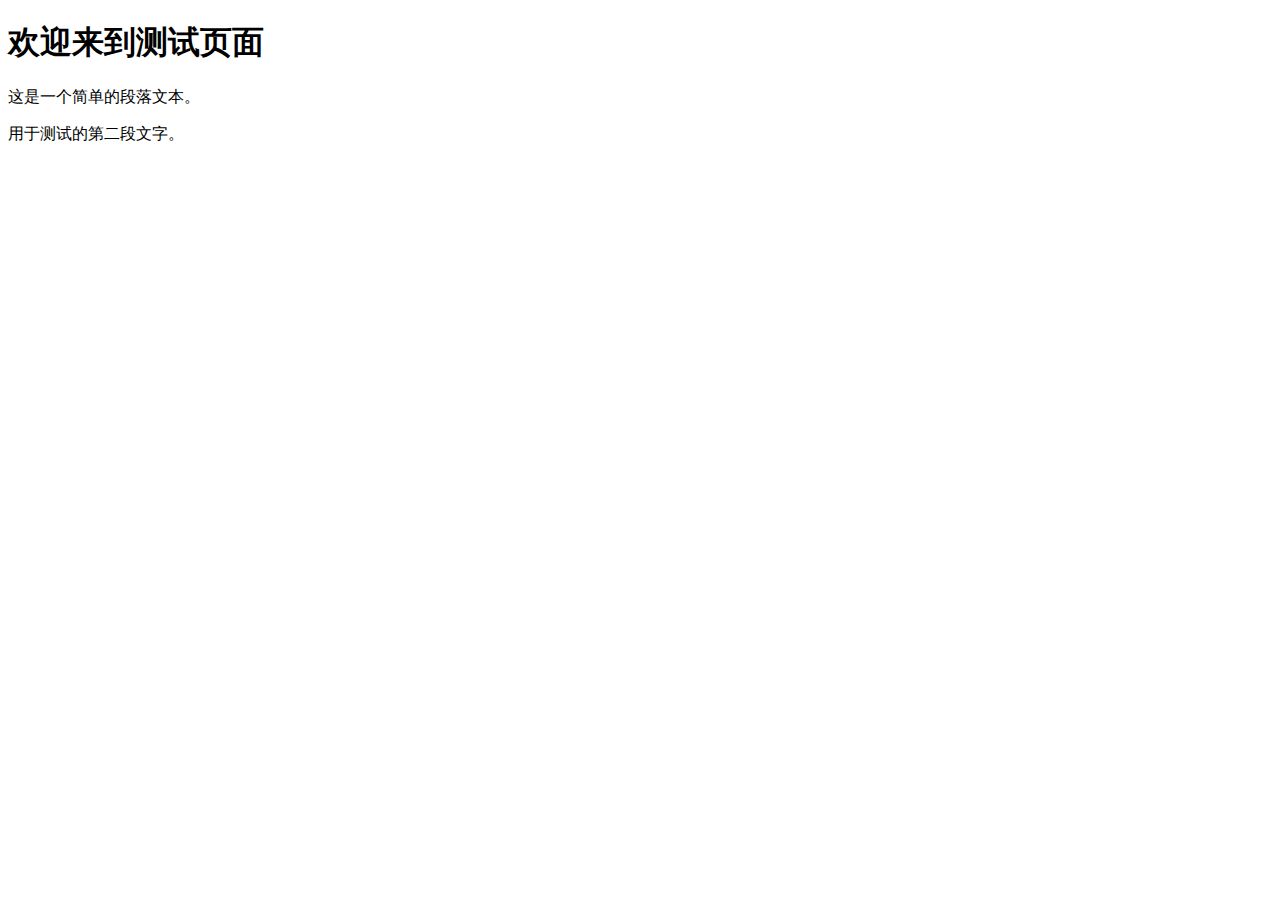
==== index.html @ 61f0b95f "init" ====
<!DOCTYPE html>
<html lang="zh">
<head>
    <meta charset="UTF-8">
    <title>测试页面</title>
</head>
<body>
    <h1>欢迎来到测试页面</h1>
    <p>这是一个简单的段落文本。</p>
    <p>用于测试的第二段文字。</p>
</body>
</html>
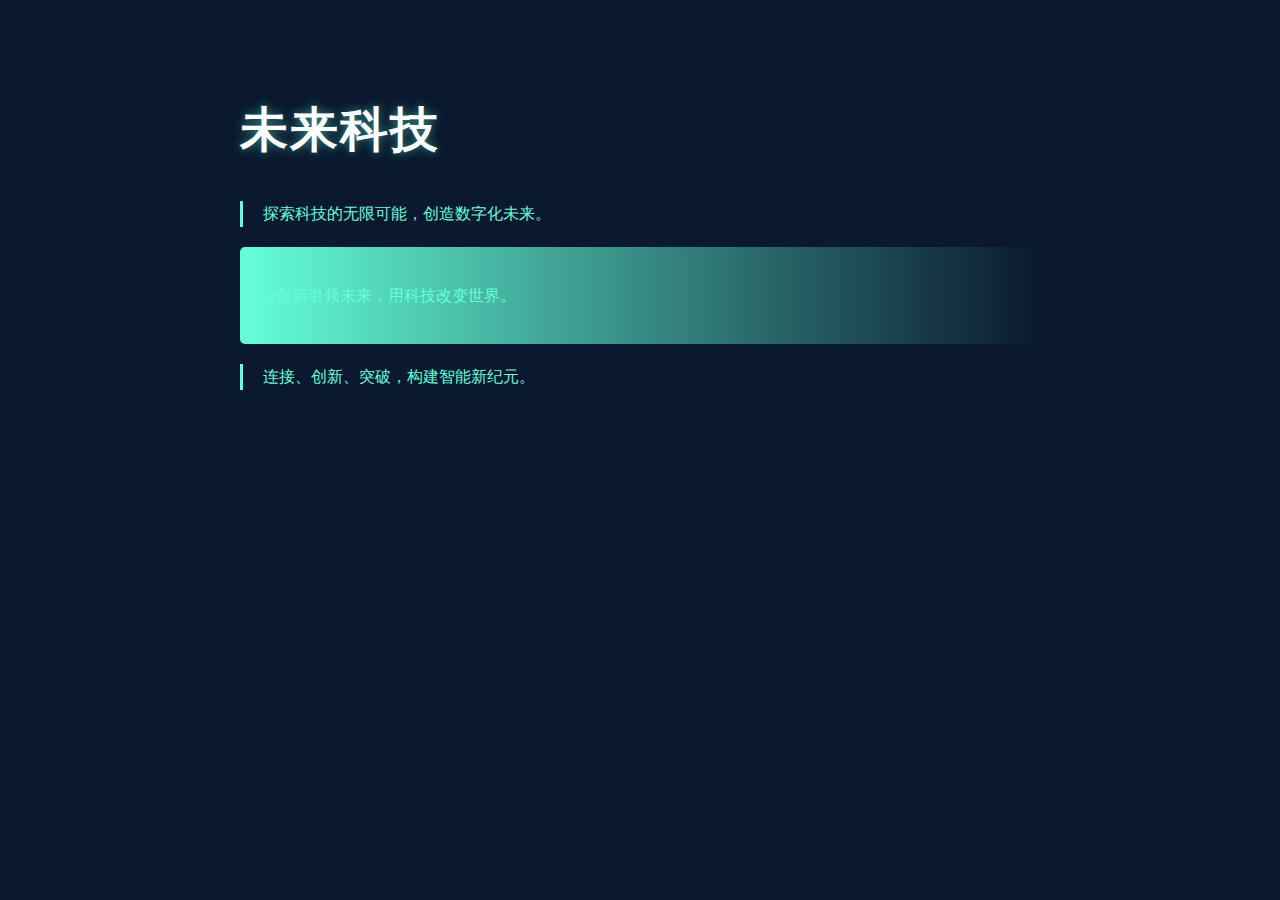
==== commit 86165756: "update" ====
--- a/index.html
+++ b/index.html
@@ -2,11 +2,79 @@
 <html lang="zh">
 <head>
     <meta charset="UTF-8">
-    <title>测试页面</title>
+    <title>科技感首页</title>
+    <style>
+        body {
+            background-color: #0a192f;
+            color: #64ffda;
+            font-family: 'Arial', sans-serif;
+            margin: 0;
+            padding: 20px;
+            line-height: 1.6;
+        }
+
+        .container {
+            max-width: 800px;
+            margin: 0 auto;
+            padding: 40px;
+        }
+
+        h1 {
+            color: #ffffff;
+            font-size: 3em;
+            text-transform: uppercase;
+            letter-spacing: 2px;
+            text-shadow: 0 0 10px rgba(100, 255, 218, 0.5);
+            animation: glow 2s ease-in-out infinite alternate;
+        }
+
+        .tech-text {
+            border-left: 3px solid #64ffda;
+            padding-left: 20px;
+            margin: 20px 0;
+            animation: slideIn 1s ease-out;
+        }
+
+        .highlight {
+            background: linear-gradient(90deg, #64ffda 0%, transparent 100%);
+            padding: 20px;
+            border-radius: 5px;
+            margin: 20px 0;
+        }
+
+        @keyframes glow {
+            from {
+                text-shadow: 0 0 10px rgba(100, 255, 218, 0.5);
+            }
+            to {
+                text-shadow: 0 0 20px rgba(100, 255, 218, 0.8);
+            }
+        }
+
+        @keyframes slideIn {
+            from {
+                transform: translateX(-20px);
+                opacity: 0;
+            }
+            to {
+                transform: translateX(0);
+                opacity: 1;
+            }
+        }
+    </style>
 </head>
 <body>
-    <h1>欢迎来到测试页面</h1>
-    <p>这是一个简单的段落文本。</p>
-    <p>用于测试的第二段文字。</p>
+    <div class="container">
+        <h1>未来科技</h1>
+        <div class="tech-text">
+            <p>探索科技的无限可能，创造数字化未来。</p>
+        </div>
+        <div class="highlight">
+            <p>让创新引领未来，用科技改变世界。</p>
+        </div>
+        <div class="tech-text">
+            <p>连接、创新、突破，构建智能新纪元。</p>
+        </div>
+    </div>
 </body>
 </html>
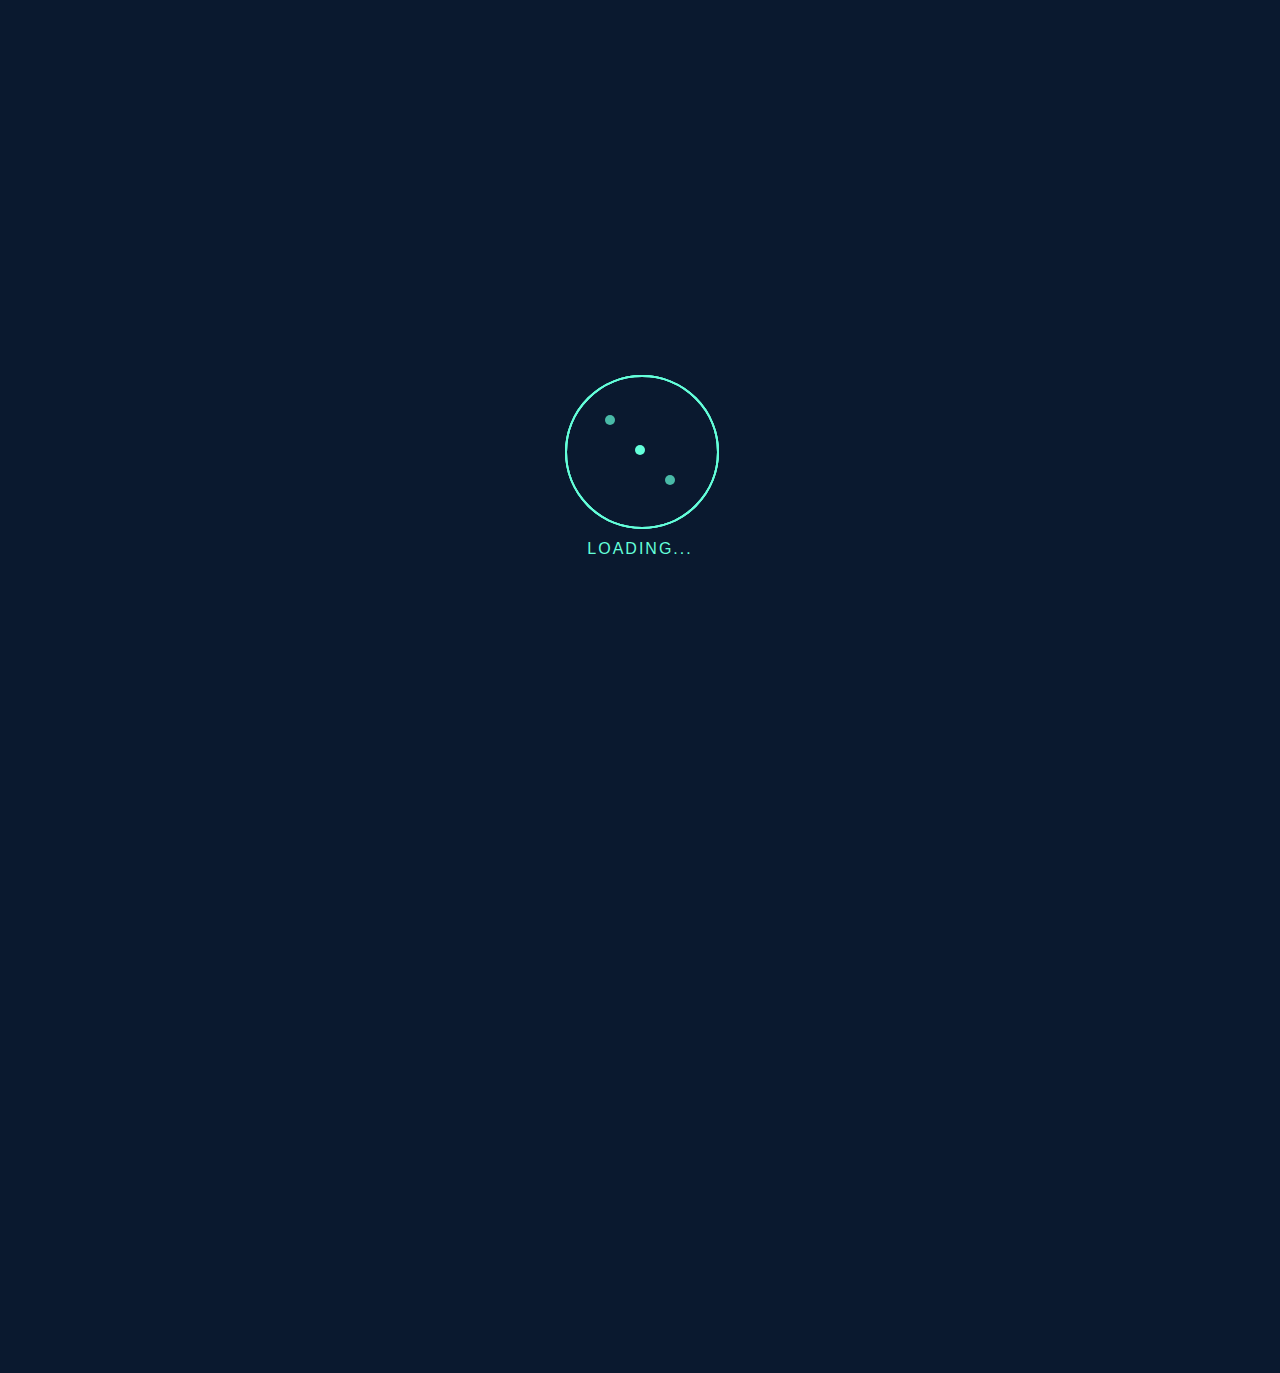
==== commit 69e73409: "v1" ====
--- a/index.html
+++ b/index.html
@@ -2,7 +2,7 @@
 <html lang="zh">
 <head>
     <meta charset="UTF-8">
-    <title>科技感首页</title>
+    <title>未来图画</title>
     <style>
         body {
             background-color: #0a192f;
@@ -10,22 +10,25 @@
             font-family: 'Arial', sans-serif;
             margin: 0;
             padding: 20px;
-            line-height: 1.6;
+            line-height: 2;
         }
 
         .container {
-            max-width: 800px;
-            margin: 0 auto;
+            max-width: 1200px;
+            margin: 120px auto 0;
             padding: 40px;
+            text-align: center;
         }
 
         h1 {
             color: #ffffff;
-            font-size: 3em;
+            font-size: 4em;
             text-transform: uppercase;
             letter-spacing: 2px;
             text-shadow: 0 0 10px rgba(100, 255, 218, 0.5);
             animation: glow 2s ease-in-out infinite alternate;
+            margin-bottom: 60px;
+            text-align: center;
         }
 
         .tech-text {
@@ -33,13 +36,24 @@
             padding-left: 20px;
             margin: 20px 0;
             animation: slideIn 1s ease-out;
+            transition: all 0.3s ease;
+        }
+
+        .tech-text:hover {
+            background-color: rgba(100, 255, 218, 0.1);
+            transform: scale(1.05);
         }
 
         .highlight {
-            background: linear-gradient(90deg, #64ffda 0%, transparent 100%);
             padding: 20px;
             border-radius: 5px;
             margin: 20px 0;
+            transition: all 0.3s ease;
+        }
+
+        .highlight:hover {
+            background: linear-gradient(90deg, rgba(100, 255, 218, 0.2) 0%, transparent 100%);
+            transform: scale(1.05);
         }
 
         @keyframes glow {
@@ -61,20 +75,505 @@
                 opacity: 1;
             }
         }
+
+        /* 新的加载动画样式 */
+        .loader-container {
+            position: fixed;
+            top: 0;
+            left: 0;
+            width: 100%;
+            height: 100%;
+            background-color: #0a192f;
+            display: flex;
+            justify-content: center;
+            align-items: center;
+            z-index: 1000;
+        }
+
+        .loader {
+            position: relative;
+            width: 150px;
+            height: 150px;
+        }
+
+        .circle {
+            position: absolute;
+            width: 100%;
+            height: 100%;
+            border: 2px solid #64ffda;
+            border-radius: 50%;
+            animation: pulse 2s cubic-bezier(0.5, 0, 0.5, 1) infinite;
+        }
+
+        .circle:nth-child(2) {
+            animation-delay: -0.5s;
+        }
+
+        .circle:nth-child(3) {
+            animation-delay: -1s;
+        }
+
+        .dot {
+            position: absolute;
+            width: 10px;
+            height: 10px;
+            background: #64ffda;
+            border-radius: 50%;
+            top: 50%;
+            left: 50%;
+            transform: translate(-50%, -50%);
+            animation: rotate 2s linear infinite;
+        }
+
+        .dot::before,
+        .dot::after {
+            content: '';
+            position: absolute;
+            width: 10px;
+            height: 10px;
+            background: #64ffda;
+            border-radius: 50%;
+            opacity: 0.7;
+        }
+
+        .dot::before {
+            transform: translate(-30px, -30px);
+        }
+
+        .dot::after {
+            transform: translate(30px, 30px);
+        }
+
+        @keyframes pulse {
+            0% {
+                transform: scale(0.5);
+                opacity: 0;
+            }
+            50% {
+                opacity: 0.5;
+            }
+            100% {
+                transform: scale(1.2);
+                opacity: 0;
+            }
+        }
+
+        @keyframes rotate {
+            0% {
+                transform: translate(-50%, -50%) rotate(0deg);
+            }
+            100% {
+                transform: translate(-50%, -50%) rotate(360deg);
+            }
+        }
+
+        /* 更新加载文字样式 */
+        .loading-text {
+            position: absolute;
+            bottom: -40px;
+            left: 50%;
+            transform: translateX(-50%);
+            color: #64ffda;
+            font-size: 16px;
+            letter-spacing: 2px;
+            animation: blink 1s infinite;
+        }
+
+        @keyframes blink {
+            50% {
+                opacity: 0.5;
+            }
+        }
+
+        /* 内容区域淡入动画 */
+        .content {
+            opacity: 0;
+            transition: opacity 0.5s ease;
+        }
+
+        .content.visible {
+            opacity: 1;
+        }
+
+        .tech-text p, 
+        .highlight p {
+            font-size: 1.5em;
+            margin: 25px 0;
+        }
+
+        /* 添加链接样式 */
+        .tech-text a {
+            color: #64ffda;
+            text-decoration: none;
+            position: relative;
+            transition: all 0.3s ease;
+        }
+
+        .tech-text a:hover {
+            color: #ffffff;
+        }
+
+        .tech-text a::after {
+            content: '';
+            position: absolute;
+            width: 100%;
+            height: 1px;
+            bottom: -2px;
+            left: 0;
+            background-color: #64ffda;
+            transform: scaleX(0);
+            transition: transform 0.3s ease;
+        }
+
+        .tech-text a:hover::after {
+            transform: scaleX(1);
+        }
+
+        /* 导航栏样式 */
+        .navbar {
+            background-color: rgba(10, 25, 47, 0.95);
+            padding: 20px 40px;
+            position: fixed;
+            width: 100%;
+            top: 0;
+            z-index: 100;
+            box-shadow: 0 2px 10px rgba(100, 255, 218, 0.1);
+            box-sizing: border-box;
+        }
+
+        .nav-container {
+            max-width: 1200px;
+            margin: 0 auto;
+            display: flex;
+            justify-content: space-between;
+            align-items: center;
+        }
+
+        .nav-links {
+            display: flex;
+            gap: 50px;
+            align-items: center;
+            margin: 0 auto;
+        }
+
+        .nav-links a {
+            color: #64ffda;
+            text-decoration: none;
+            font-size: 1.3em;
+            transition: all 0.3s ease;
+            padding: 5px 10px;
+        }
+
+        .nav-links a:hover {
+            color: #ffffff;
+            text-shadow: 0 0 10px rgba(100, 255, 218, 0.5);
+        }
+
+        .user-actions {
+            display: flex;
+            gap: 20px;
+        }
+
+        .user-actions button {
+            background: transparent;
+            border: 2px solid #64ffda;
+            color: #64ffda;
+            padding: 8px 20px;
+            border-radius: 5px;
+            cursor: pointer;
+            font-size: 1em;
+            transition: all 0.3s ease;
+        }
+
+        .user-actions .login {
+            background: transparent;
+        }
+
+        .user-actions .register {
+            background: #64ffda;
+            color: #0a192f;
+        }
+
+        .user-actions button:hover {
+            transform: translateY(-2px);
+            box-shadow: 0 5px 15px rgba(100, 255, 218, 0.2);
+        }
+
+        /* 底部炫酷效果样式 */
+        .footer-showcase {
+            position: relative;
+            height: 400px;
+            overflow: hidden;
+            margin-top: 100px;
+        }
+
+        .particle-container {
+            position: absolute;
+            width: 100%;
+            height: 100%;
+        }
+
+        .particle {
+            position: absolute;
+            background: #64ffda;
+            border-radius: 50%;
+            pointer-events: none;
+            animation: float 15s infinite;
+        }
+
+        .showcase-content {
+            position: relative;
+            z-index: 1;
+            text-align: center;
+            padding: 50px 20px;
+            background: linear-gradient(to bottom, transparent, rgba(10, 25, 47, 0.9));
+        }
+
+        .showcase-title {
+            font-size: 2.5em;
+            color: #ffffff;
+            margin-bottom: 20px;
+            text-shadow: 0 0 10px rgba(100, 255, 218, 0.5);
+        }
+
+        .showcase-description {
+            font-size: 1.2em;
+            max-width: 800px;
+            margin: 0 auto;
+            line-height: 1.6;
+        }
+
+        @keyframes float {
+            0%, 100% {
+                transform: translateY(0) translateX(0);
+            }
+            25% {
+                transform: translateY(-50px) translateX(50px);
+            }
+            50% {
+                transform: translateY(-100px) translateX(-50px);
+            }
+            75% {
+                transform: translateY(-50px) translateX(25px);
+            }
+        }
+
+        /* 调整原有内容容器的边距 */
+        .container {
+            margin-top: 100px;
+        }
+
+        /* 更新容器样式 */
+        .container {
+            max-width: 1200px;
+            margin: 120px auto 0;
+            padding: 40px;
+            text-align: center;
+        }
+
+        h1 {
+            color: #ffffff;
+            font-size: 4em;
+            text-transform: uppercase;
+            letter-spacing: 2px;
+            text-shadow: 0 0 10px rgba(100, 255, 218, 0.5);
+            animation: glow 2s ease-in-out infinite alternate;
+            margin-bottom: 60px;
+            text-align: center;
+        }
+
+        /* 卡片容器样式 */
+        .cards-container {
+            display: flex;
+            justify-content: center;
+            gap: 30px;
+            margin: 40px auto;
+            flex-wrap: wrap;
+            max-width: 1200px;
+        }
+
+        /* 卡片样式 */
+        .card {
+            background: rgba(255, 255, 255, 0.05);
+            border-radius: 15px;
+            padding: 30px;
+            width: 300px;
+            transition: all 0.3s ease;
+            border: 1px solid rgba(100, 255, 218, 0.1);
+            display: flex;
+            flex-direction: column;
+            align-items: center;
+            cursor: pointer;
+        }
+
+        .card:hover {
+            transform: translateY(-10px);
+            background: rgba(255, 255, 255, 0.08);
+            border-color: #64ffda;
+            box-shadow: 0 10px 20px rgba(100, 255, 218, 0.1);
+        }
+
+        /* 图标样式 */
+        .card-icon {
+            font-size: 2.5em;
+            margin-bottom: 20px;
+            color: #64ffda;
+            width: 80px;
+            height: 80px;
+            display: flex;
+            align-items: center;
+            justify-content: center;
+            border-radius: 50%;
+            background: rgba(100, 255, 218, 0.1);
+            margin-bottom: 25px;
+        }
+
+        .card h3 {
+            color: #ffffff;
+            font-size: 1.5em;
+            margin-bottom: 15px;
+        }
+
+        .card p {
+            color: #8892b0;
+            font-size: 1.1em;
+            line-height: 1.6;
+            margin: 0;
+        }
+
+        .card a {
+            color: #64ffda;
+            text-decoration: none;
+            position: relative;
+            transition: all 0.3s ease;
+        }
+
+        .card a:hover {
+            color: #ffffff;
+        }
     </style>
 </head>
 <body>
-    <div class="container">
-        <h1>未来科技</h1>
-        <div class="tech-text">
-            <p>探索科技的无限可能，创造数字化未来。</p>
-        </div>
-        <div class="highlight">
-            <p>让创新引领未来，用科技改变世界。</p>
-        </div>
-        <div class="tech-text">
-            <p>连接、创新、突破，构建智能新纪元。</p>
+    <!-- 更新加载动画HTML结构 -->
+    <div class="loader-container">
+        <div class="loader">
+            <div class="circle"></div>
+            <div class="circle"></div>
+            <div class="circle"></div>
+            <div class="dot"></div>
+            <div class="loading-text">LOADING...</div>
         </div>
     </div>
+
+    <!-- 添加导航栏 -->
+    <nav class="navbar">
+        <div class="nav-container">
+            <div class="nav-links">
+                <a href="index.html">首页</a>
+                <a href="demo.html">产品演示</a>
+                <a href="price.html">价格说明</a>
+                <a href="about.html">关于我们</a>
+            </div>
+            <div class="user-actions">
+                <button class="login">登录</button>
+                <button class="register">注册</button>
+            </div>
+        </div>
+    </nav>
+
+    <!-- 将原有内容包装在 content div 中 -->
+    <div class="content">
+        <div class="container">
+            <h1>未来图画</h1>
+            <div class="cards-container">
+                <div class="card">
+                    <div class="card-icon">🎨</div>
+                    <h3>产品演示</h3>
+                    <p>探索科技的无限可能，创造数字化未来。立即体验AI绘画的魅力。</p>
+                    <a href="demo.html" style="margin-top: 20px;">开始体验 →</a>
+                </div>
+                
+                <div class="card">
+                    <div class="card-icon">💰</div>
+                    <h3>价格说明</h3>
+                    <p>灵活的价格方案，让创新引领未来，用科技改变世界。</p>
+                    <a href="price.html" style="margin-top: 20px;">了解更多 →</a>
+                </div>
+                
+                <div class="card">
+                    <div class="card-icon">🚀</div>
+                    <h3>关于我们</h3>
+                    <p>连接、创新、突破，构建智能新纪元。发现我们的故事。</p>
+                    <a href="about.html" style="margin-top: 20px;">查看详情 →</a>
+                </div>
+            </div>
+        </div>
+        <div class="footer-showcase">
+            <div class="particle-container" id="particleContainer"></div>
+            <div class="showcase-content">
+                <h2 class="showcase-title">探索 AI 艺术的无限可能</h2>
+                <p class="showcase-description">
+                    让创意与科技相遇，打造属于你的数字艺术杰作。
+                    我们的 AI 图像生成技术将帮助你突破想象力的边界，
+                    创造出令人惊叹的视觉作品。
+                </p>
+            </div>
+        </div>
+    </div>
+
+    <script>
+        document.addEventListener('DOMContentLoaded', function() {
+            const loaderContainer = document.querySelector('.loader-container');
+            const content = document.querySelector('.content');
+            const startTime = Date.now();
+            const minimumLoadTime = 1000; // 最少显示1秒
+
+            window.addEventListener('load', function() {
+                const elapsedTime = Date.now() - startTime;
+                const remainingTime = Math.max(minimumLoadTime - elapsedTime, 0);
+
+                setTimeout(() => {
+                    loaderContainer.style.opacity = '0';
+                    loaderContainer.style.transition = 'opacity 0.5s ease';
+                    content.classList.add('visible');
+                    
+                    setTimeout(() => {
+                        loaderContainer.style.display = 'none';
+                    }, 500);
+                }, remainingTime);
+            });
+        });
+
+        // 添加粒子效果脚本
+        function createParticles() {
+            const container = document.getElementById('particleContainer');
+            const particleCount = 30;
+            
+            for (let i = 0; i < particleCount; i++) {
+                const particle = document.createElement('div');
+                particle.className = 'particle';
+                
+                // 随机大小
+                const size = Math.random() * 10 + 5;
+                particle.style.width = `${size}px`;
+                particle.style.height = `${size}px`;
+                
+                // 随机位置
+                particle.style.left = `${Math.random() * 100}%`;
+                particle.style.top = `${Math.random() * 100}%`;
+                
+                // 随机动画延迟
+                particle.style.animationDelay = `${Math.random() * 5}s`;
+                
+                // 随机透明度
+                particle.style.opacity = Math.random() * 0.5 + 0.2;
+                
+                container.appendChild(particle);
+            }
+        }
+
+        // 页面加载完成后创建粒子
+        window.addEventListener('load', createParticles);
+    </script>
 </body>
 </html>
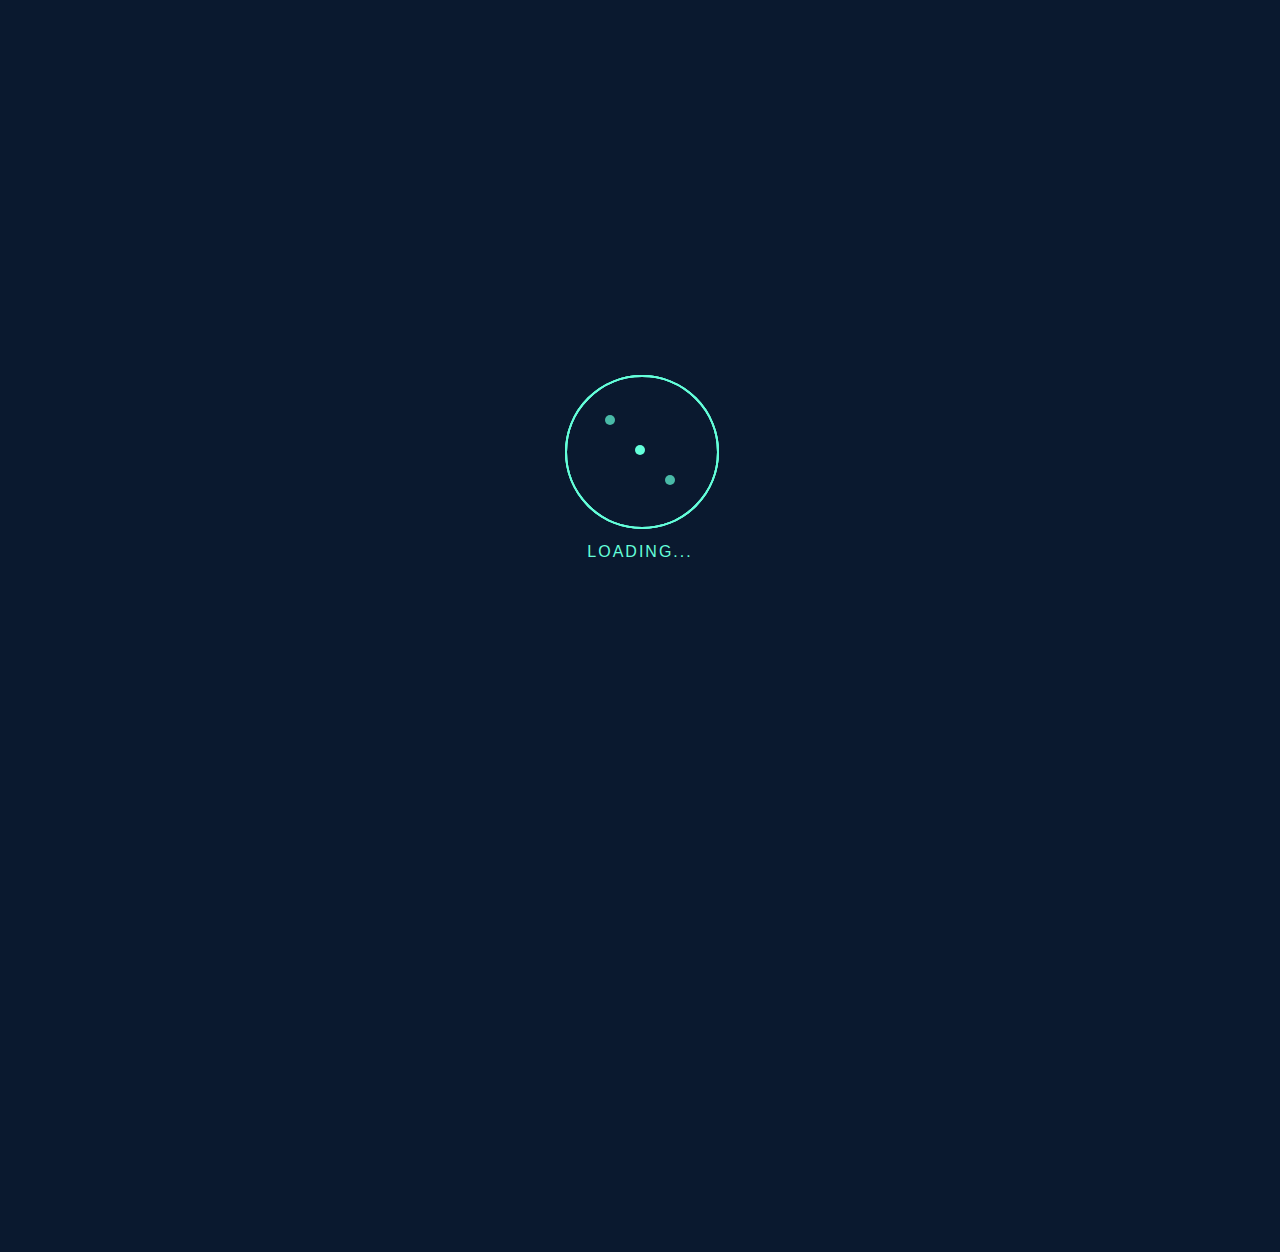
==== commit 09b184e1: "v2" ====
--- a/index.html
+++ b/index.html
@@ -3,455 +3,10 @@
 <head>
     <meta charset="UTF-8">
     <title>未来图画</title>
-    <style>
-        body {
-            background-color: #0a192f;
-            color: #64ffda;
-            font-family: 'Arial', sans-serif;
-            margin: 0;
-            padding: 20px;
-            line-height: 2;
-        }
-
-        .container {
-            max-width: 1200px;
-            margin: 120px auto 0;
-            padding: 40px;
-            text-align: center;
-        }
-
-        h1 {
-            color: #ffffff;
-            font-size: 4em;
-            text-transform: uppercase;
-            letter-spacing: 2px;
-            text-shadow: 0 0 10px rgba(100, 255, 218, 0.5);
-            animation: glow 2s ease-in-out infinite alternate;
-            margin-bottom: 60px;
-            text-align: center;
-        }
-
-        .tech-text {
-            border-left: 3px solid #64ffda;
-            padding-left: 20px;
-            margin: 20px 0;
-            animation: slideIn 1s ease-out;
-            transition: all 0.3s ease;
-        }
-
-        .tech-text:hover {
-            background-color: rgba(100, 255, 218, 0.1);
-            transform: scale(1.05);
-        }
-
-        .highlight {
-            padding: 20px;
-            border-radius: 5px;
-            margin: 20px 0;
-            transition: all 0.3s ease;
-        }
-
-        .highlight:hover {
-            background: linear-gradient(90deg, rgba(100, 255, 218, 0.2) 0%, transparent 100%);
-            transform: scale(1.05);
-        }
-
-        @keyframes glow {
-            from {
-                text-shadow: 0 0 10px rgba(100, 255, 218, 0.5);
-            }
-            to {
-                text-shadow: 0 0 20px rgba(100, 255, 218, 0.8);
-            }
-        }
-
-        @keyframes slideIn {
-            from {
-                transform: translateX(-20px);
-                opacity: 0;
-            }
-            to {
-                transform: translateX(0);
-                opacity: 1;
-            }
-        }
-
-        /* 新的加载动画样式 */
-        .loader-container {
-            position: fixed;
-            top: 0;
-            left: 0;
-            width: 100%;
-            height: 100%;
-            background-color: #0a192f;
-            display: flex;
-            justify-content: center;
-            align-items: center;
-            z-index: 1000;
-        }
-
-        .loader {
-            position: relative;
-            width: 150px;
-            height: 150px;
-        }
-
-        .circle {
-            position: absolute;
-            width: 100%;
-            height: 100%;
-            border: 2px solid #64ffda;
-            border-radius: 50%;
-            animation: pulse 2s cubic-bezier(0.5, 0, 0.5, 1) infinite;
-        }
-
-        .circle:nth-child(2) {
-            animation-delay: -0.5s;
-        }
-
-        .circle:nth-child(3) {
-            animation-delay: -1s;
-        }
-
-        .dot {
-            position: absolute;
-            width: 10px;
-            height: 10px;
-            background: #64ffda;
-            border-radius: 50%;
-            top: 50%;
-            left: 50%;
-            transform: translate(-50%, -50%);
-            animation: rotate 2s linear infinite;
-        }
-
-        .dot::before,
-        .dot::after {
-            content: '';
-            position: absolute;
-            width: 10px;
-            height: 10px;
-            background: #64ffda;
-            border-radius: 50%;
-            opacity: 0.7;
-        }
-
-        .dot::before {
-            transform: translate(-30px, -30px);
-        }
-
-        .dot::after {
-            transform: translate(30px, 30px);
-        }
-
-        @keyframes pulse {
-            0% {
-                transform: scale(0.5);
-                opacity: 0;
-            }
-            50% {
-                opacity: 0.5;
-            }
-            100% {
-                transform: scale(1.2);
-                opacity: 0;
-            }
-        }
-
-        @keyframes rotate {
-            0% {
-                transform: translate(-50%, -50%) rotate(0deg);
-            }
-            100% {
-                transform: translate(-50%, -50%) rotate(360deg);
-            }
-        }
-
-        /* 更新加载文字样式 */
-        .loading-text {
-            position: absolute;
-            bottom: -40px;
-            left: 50%;
-            transform: translateX(-50%);
-            color: #64ffda;
-            font-size: 16px;
-            letter-spacing: 2px;
-            animation: blink 1s infinite;
-        }
-
-        @keyframes blink {
-            50% {
-                opacity: 0.5;
-            }
-        }
-
-        /* 内容区域淡入动画 */
-        .content {
-            opacity: 0;
-            transition: opacity 0.5s ease;
-        }
-
-        .content.visible {
-            opacity: 1;
-        }
-
-        .tech-text p, 
-        .highlight p {
-            font-size: 1.5em;
-            margin: 25px 0;
-        }
-
-        /* 添加链接样式 */
-        .tech-text a {
-            color: #64ffda;
-            text-decoration: none;
-            position: relative;
-            transition: all 0.3s ease;
-        }
-
-        .tech-text a:hover {
-            color: #ffffff;
-        }
-
-        .tech-text a::after {
-            content: '';
-            position: absolute;
-            width: 100%;
-            height: 1px;
-            bottom: -2px;
-            left: 0;
-            background-color: #64ffda;
-            transform: scaleX(0);
-            transition: transform 0.3s ease;
-        }
-
-        .tech-text a:hover::after {
-            transform: scaleX(1);
-        }
-
-        /* 导航栏样式 */
-        .navbar {
-            background-color: rgba(10, 25, 47, 0.95);
-            padding: 20px 40px;
-            position: fixed;
-            width: 100%;
-            top: 0;
-            z-index: 100;
-            box-shadow: 0 2px 10px rgba(100, 255, 218, 0.1);
-            box-sizing: border-box;
-        }
-
-        .nav-container {
-            max-width: 1200px;
-            margin: 0 auto;
-            display: flex;
-            justify-content: space-between;
-            align-items: center;
-        }
-
-        .nav-links {
-            display: flex;
-            gap: 50px;
-            align-items: center;
-            margin: 0 auto;
-        }
-
-        .nav-links a {
-            color: #64ffda;
-            text-decoration: none;
-            font-size: 1.3em;
-            transition: all 0.3s ease;
-            padding: 5px 10px;
-        }
-
-        .nav-links a:hover {
-            color: #ffffff;
-            text-shadow: 0 0 10px rgba(100, 255, 218, 0.5);
-        }
-
-        .user-actions {
-            display: flex;
-            gap: 20px;
-        }
-
-        .user-actions button {
-            background: transparent;
-            border: 2px solid #64ffda;
-            color: #64ffda;
-            padding: 8px 20px;
-            border-radius: 5px;
-            cursor: pointer;
-            font-size: 1em;
-            transition: all 0.3s ease;
-        }
-
-        .user-actions .login {
-            background: transparent;
-        }
-
-        .user-actions .register {
-            background: #64ffda;
-            color: #0a192f;
-        }
-
-        .user-actions button:hover {
-            transform: translateY(-2px);
-            box-shadow: 0 5px 15px rgba(100, 255, 218, 0.2);
-        }
-
-        /* 底部炫酷效果样式 */
-        .footer-showcase {
-            position: relative;
-            height: 400px;
-            overflow: hidden;
-            margin-top: 100px;
-        }
-
-        .particle-container {
-            position: absolute;
-            width: 100%;
-            height: 100%;
-        }
-
-        .particle {
-            position: absolute;
-            background: #64ffda;
-            border-radius: 50%;
-            pointer-events: none;
-            animation: float 15s infinite;
-        }
-
-        .showcase-content {
-            position: relative;
-            z-index: 1;
-            text-align: center;
-            padding: 50px 20px;
-            background: linear-gradient(to bottom, transparent, rgba(10, 25, 47, 0.9));
-        }
-
-        .showcase-title {
-            font-size: 2.5em;
-            color: #ffffff;
-            margin-bottom: 20px;
-            text-shadow: 0 0 10px rgba(100, 255, 218, 0.5);
-        }
-
-        .showcase-description {
-            font-size: 1.2em;
-            max-width: 800px;
-            margin: 0 auto;
-            line-height: 1.6;
-        }
-
-        @keyframes float {
-            0%, 100% {
-                transform: translateY(0) translateX(0);
-            }
-            25% {
-                transform: translateY(-50px) translateX(50px);
-            }
-            50% {
-                transform: translateY(-100px) translateX(-50px);
-            }
-            75% {
-                transform: translateY(-50px) translateX(25px);
-            }
-        }
-
-        /* 调整原有内容容器的边距 */
-        .container {
-            margin-top: 100px;
-        }
-
-        /* 更新容器样式 */
-        .container {
-            max-width: 1200px;
-            margin: 120px auto 0;
-            padding: 40px;
-            text-align: center;
-        }
-
-        h1 {
-            color: #ffffff;
-            font-size: 4em;
-            text-transform: uppercase;
-            letter-spacing: 2px;
-            text-shadow: 0 0 10px rgba(100, 255, 218, 0.5);
-            animation: glow 2s ease-in-out infinite alternate;
-            margin-bottom: 60px;
-            text-align: center;
-        }
-
-        /* 卡片容器样式 */
-        .cards-container {
-            display: flex;
-            justify-content: center;
-            gap: 30px;
-            margin: 40px auto;
-            flex-wrap: wrap;
-            max-width: 1200px;
-        }
-
-        /* 卡片样式 */
-        .card {
-            background: rgba(255, 255, 255, 0.05);
-            border-radius: 15px;
-            padding: 30px;
-            width: 300px;
-            transition: all 0.3s ease;
-            border: 1px solid rgba(100, 255, 218, 0.1);
-            display: flex;
-            flex-direction: column;
-            align-items: center;
-            cursor: pointer;
-        }
-
-        .card:hover {
-            transform: translateY(-10px);
-            background: rgba(255, 255, 255, 0.08);
-            border-color: #64ffda;
-            box-shadow: 0 10px 20px rgba(100, 255, 218, 0.1);
-        }
-
-        /* 图标样式 */
-        .card-icon {
-            font-size: 2.5em;
-            margin-bottom: 20px;
-            color: #64ffda;
-            width: 80px;
-            height: 80px;
-            display: flex;
-            align-items: center;
-            justify-content: center;
-            border-radius: 50%;
-            background: rgba(100, 255, 218, 0.1);
-            margin-bottom: 25px;
-        }
-
-        .card h3 {
-            color: #ffffff;
-            font-size: 1.5em;
-            margin-bottom: 15px;
-        }
-
-        .card p {
-            color: #8892b0;
-            font-size: 1.1em;
-            line-height: 1.6;
-            margin: 0;
-        }
-
-        .card a {
-            color: #64ffda;
-            text-decoration: none;
-            position: relative;
-            transition: all 0.3s ease;
-        }
-
-        .card a:hover {
-            color: #ffffff;
-        }
-    </style>
+    <link rel="stylesheet" href="styles/common.css">
+    <link rel="stylesheet" href="styles/index.css">
+    <script src="js/common.js" defer></script>
+    <script src="js/index.js" defer></script>
 </head>
 <body>
     <!-- 更新加载动画HTML结构 -->
@@ -520,60 +75,5 @@
             </div>
         </div>
     </div>
-
-    <script>
-        document.addEventListener('DOMContentLoaded', function() {
-            const loaderContainer = document.querySelector('.loader-container');
-            const content = document.querySelector('.content');
-            const startTime = Date.now();
-            const minimumLoadTime = 1000; // 最少显示1秒
-
-            window.addEventListener('load', function() {
-                const elapsedTime = Date.now() - startTime;
-                const remainingTime = Math.max(minimumLoadTime - elapsedTime, 0);
-
-                setTimeout(() => {
-                    loaderContainer.style.opacity = '0';
-                    loaderContainer.style.transition = 'opacity 0.5s ease';
-                    content.classList.add('visible');
-                    
-                    setTimeout(() => {
-                        loaderContainer.style.display = 'none';
-                    }, 500);
-                }, remainingTime);
-            });
-        });
-
-        // 添加粒子效果脚本
-        function createParticles() {
-            const container = document.getElementById('particleContainer');
-            const particleCount = 30;
-            
-            for (let i = 0; i < particleCount; i++) {
-                const particle = document.createElement('div');
-                particle.className = 'particle';
-                
-                // 随机大小
-                const size = Math.random() * 10 + 5;
-                particle.style.width = `${size}px`;
-                particle.style.height = `${size}px`;
-                
-                // 随机位置
-                particle.style.left = `${Math.random() * 100}%`;
-                particle.style.top = `${Math.random() * 100}%`;
-                
-                // 随机动画延迟
-                particle.style.animationDelay = `${Math.random() * 5}s`;
-                
-                // 随机透明度
-                particle.style.opacity = Math.random() * 0.5 + 0.2;
-                
-                container.appendChild(particle);
-            }
-        }
-
-        // 页面加载完成后创建粒子
-        window.addEventListener('load', createParticles);
-    </script>
 </body>
 </html>
--- a/styles/common.css
+++ b/styles/common.css
@@ -0,0 +1,98 @@
+/* 基础样式 */
+body {
+    background-color: #0a192f;
+    color: #64ffda;
+    font-family: 'Arial', sans-serif;
+    margin: 0;
+    padding: 0;
+    line-height: 1.6;
+}
+
+/* 导航栏样式 */
+.navbar {
+    background-color: rgba(10, 25, 47, 0.95);
+    padding: 20px 40px;
+    position: fixed;
+    width: 100%;
+    top: 0;
+    z-index: 100;
+    box-shadow: 0 2px 10px rgba(100, 255, 218, 0.1);
+    box-sizing: border-box;
+}
+
+.nav-container {
+    max-width: 1200px;
+    margin: 0 auto;
+    display: flex;
+    justify-content: space-between;
+    align-items: center;
+}
+
+.nav-links {
+    display: flex;
+    gap: 50px;
+    align-items: center;
+    margin: 0 auto;
+}
+
+.nav-links a {
+    color: #64ffda;
+    text-decoration: none;
+    font-size: 1.3em;
+    transition: all 0.3s ease;
+    padding: 5px 10px;
+}
+
+.nav-links a:hover {
+    color: #ffffff;
+    text-shadow: 0 0 10px rgba(100, 255, 218, 0.5);
+}
+
+.user-actions {
+    display: flex;
+    gap: 20px;
+}
+
+.user-actions button {
+    background: transparent;
+    border: 2px solid #64ffda;
+    color: #64ffda;
+    padding: 8px 20px;
+    border-radius: 5px;
+    cursor: pointer;
+    font-size: 1em;
+    transition: all 0.3s ease;
+}
+
+.user-actions .login {
+    background: transparent;
+}
+
+.user-actions .register {
+    background: #64ffda;
+    color: #0a192f;
+}
+
+.user-actions button:hover {
+    transform: translateY(-2px);
+    box-shadow: 0 5px 15px rgba(100, 255, 218, 0.2);
+}
+
+/* 主要内容区域 */
+.container {
+    max-width: 1200px;
+    margin: 100px auto 0;
+    padding: 40px;
+}
+
+/* 动画效果 */
+@keyframes fadeIn {
+    from {
+        opacity: 0;
+        transform: translateY(20px);
+    }
+    to {
+        opacity: 1;
+        transform: translateY(0);
+    }
+} --- a/styles/index.css
+++ b/styles/index.css
@@ -0,0 +1,273 @@
+/* 首页特定样式 */
+.loader-container {
+    position: fixed;
+    top: 0;
+    left: 0;
+    width: 100%;
+    height: 100%;
+    background-color: #0a192f;
+    display: flex;
+    justify-content: center;
+    align-items: center;
+    z-index: 1000;
+}
+
+.loader {
+    position: relative;
+    width: 150px;
+    height: 150px;
+}
+
+.circle {
+    position: absolute;
+    width: 100%;
+    height: 100%;
+    border: 2px solid #64ffda;
+    border-radius: 50%;
+    animation: pulse 2s cubic-bezier(0.5, 0, 0.5, 1) infinite;
+}
+
+.circle:nth-child(2) {
+    animation-delay: -0.5s;
+}
+
+.circle:nth-child(3) {
+    animation-delay: -1s;
+}
+
+.dot {
+    position: absolute;
+    width: 10px;
+    height: 10px;
+    background: #64ffda;
+    border-radius: 50%;
+    top: 50%;
+    left: 50%;
+    transform: translate(-50%, -50%);
+    animation: rotate 2s linear infinite;
+}
+
+.dot::before,
+.dot::after {
+    content: '';
+    position: absolute;
+    width: 10px;
+    height: 10px;
+    background: #64ffda;
+    border-radius: 50%;
+    opacity: 0.7;
+}
+
+.dot::before {
+    transform: translate(-30px, -30px);
+}
+
+.dot::after {
+    transform: translate(30px, 30px);
+}
+
+.loading-text {
+    position: absolute;
+    bottom: -40px;
+    left: 50%;
+    transform: translateX(-50%);
+    color: #64ffda;
+    font-size: 16px;
+    letter-spacing: 2px;
+    animation: blink 1s infinite;
+}
+
+/* 内容区域淡入动画 */
+.content {
+    opacity: 0;
+    transition: opacity 0.5s ease;
+}
+
+.content.visible {
+    opacity: 1;
+}
+
+/* 卡片样式 */
+.cards-container {
+    display: flex;
+    justify-content: center;
+    gap: 30px;
+    margin: 40px auto;
+    flex-wrap: wrap;
+    max-width: 1200px;
+}
+
+.card {
+    background: rgba(255, 255, 255, 0.05);
+    border-radius: 15px;
+    padding: 30px;
+    width: 300px;
+    transition: all 0.3s ease;
+    border: 1px solid rgba(100, 255, 218, 0.1);
+    display: flex;
+    flex-direction: column;
+    align-items: center;
+    cursor: pointer;
+}
+
+.card:hover {
+    transform: translateY(-10px);
+    background: rgba(255, 255, 255, 0.08);
+    border-color: #64ffda;
+    box-shadow: 0 10px 20px rgba(100, 255, 218, 0.1);
+}
+
+.card-icon {
+    font-size: 2.5em;
+    margin-bottom: 20px;
+    color: #64ffda;
+    width: 80px;
+    height: 80px;
+    display: flex;
+    align-items: center;
+    justify-content: center;
+    border-radius: 50%;
+    background: rgba(100, 255, 218, 0.1);
+    margin-bottom: 25px;
+}
+
+.card h3 {
+    color: #ffffff;
+    font-size: 1.5em;
+    margin-bottom: 15px;
+}
+
+.card p {
+    color: #8892b0;
+    font-size: 1.1em;
+    line-height: 1.6;
+    margin: 0;
+}
+
+.card a {
+    color: #64ffda;
+    text-decoration: none;
+    position: relative;
+    transition: all 0.3s ease;
+}
+
+.card a:hover {
+    color: #ffffff;
+}
+
+/* 底部展示区域 */
+.footer-showcase {
+    position: relative;
+    height: 400px;
+    overflow: hidden;
+    margin-top: 100px;
+    background: rgba(255, 255, 255, 0.02);
+}
+
+.particle-container {
+    position: absolute;
+    width: 100%;
+    height: 100%;
+    z-index: 1;
+}
+
+.showcase-content {
+    position: relative;
+    z-index: 2;
+    text-align: center;
+    padding: 50px 20px;
+    background: linear-gradient(to bottom, transparent, rgba(10, 25, 47, 0.9));
+    height: 100%;
+    display: flex;
+    flex-direction: column;
+    justify-content: center;
+}
+
+.showcase-title {
+    font-size: 2.5em;
+    color: #ffffff;
+    margin-bottom: 20px;
+    text-shadow: 0 0 10px rgba(100, 255, 218, 0.5);
+}
+
+.showcase-description {
+    font-size: 1.2em;
+    max-width: 800px;
+    margin: 0 auto;
+    line-height: 1.6;
+    color: #a8b2d1;
+}
+
+/* 动画关键帧 */
+@keyframes pulse {
+    0% {
+        transform: scale(0.5);
+        opacity: 0;
+    }
+    50% {
+        opacity: 0.5;
+    }
+    100% {
+        transform: scale(1.2);
+        opacity: 0;
+    }
+}
+
+@keyframes rotate {
+    0% {
+        transform: translate(-50%, -50%) rotate(0deg);
+    }
+    100% {
+        transform: translate(-50%, -50%) rotate(360deg);
+    }
+}
+
+@keyframes blink {
+    50% {
+        opacity: 0.5;
+    }
+}
+
+h1 {
+    color: #ffffff;
+    font-size: 4em;
+    text-transform: uppercase;
+    letter-spacing: 2px;
+    text-shadow: 0 0 10px rgba(100, 255, 218, 0.5);
+    animation: glow 2s ease-in-out infinite alternate;
+    margin-bottom: 40px;
+    text-align: center;
+}
+
+@keyframes glow {
+    from {
+        text-shadow: 0 0 10px rgba(100, 255, 218, 0.5);
+    }
+    to {
+        text-shadow: 0 0 20px rgba(100, 255, 218, 0.8);
+    }
+}
+
+/* 粒子动画样式 */
+.particle {
+    position: absolute;
+    background: #64ffda;
+    border-radius: 50%;
+    pointer-events: none;
+    animation: float 15s infinite;
+}
+
+@keyframes float {
+    0%, 100% {
+        transform: translateY(0) translateX(0);
+    }
+    25% {
+        transform: translateY(-50px) translateX(50px);
+    }
+    50% {
+        transform: translateY(-100px) translateX(-50px);
+    }
+    75% {
+        transform: translateY(-50px) translateX(25px);
+    }
+}